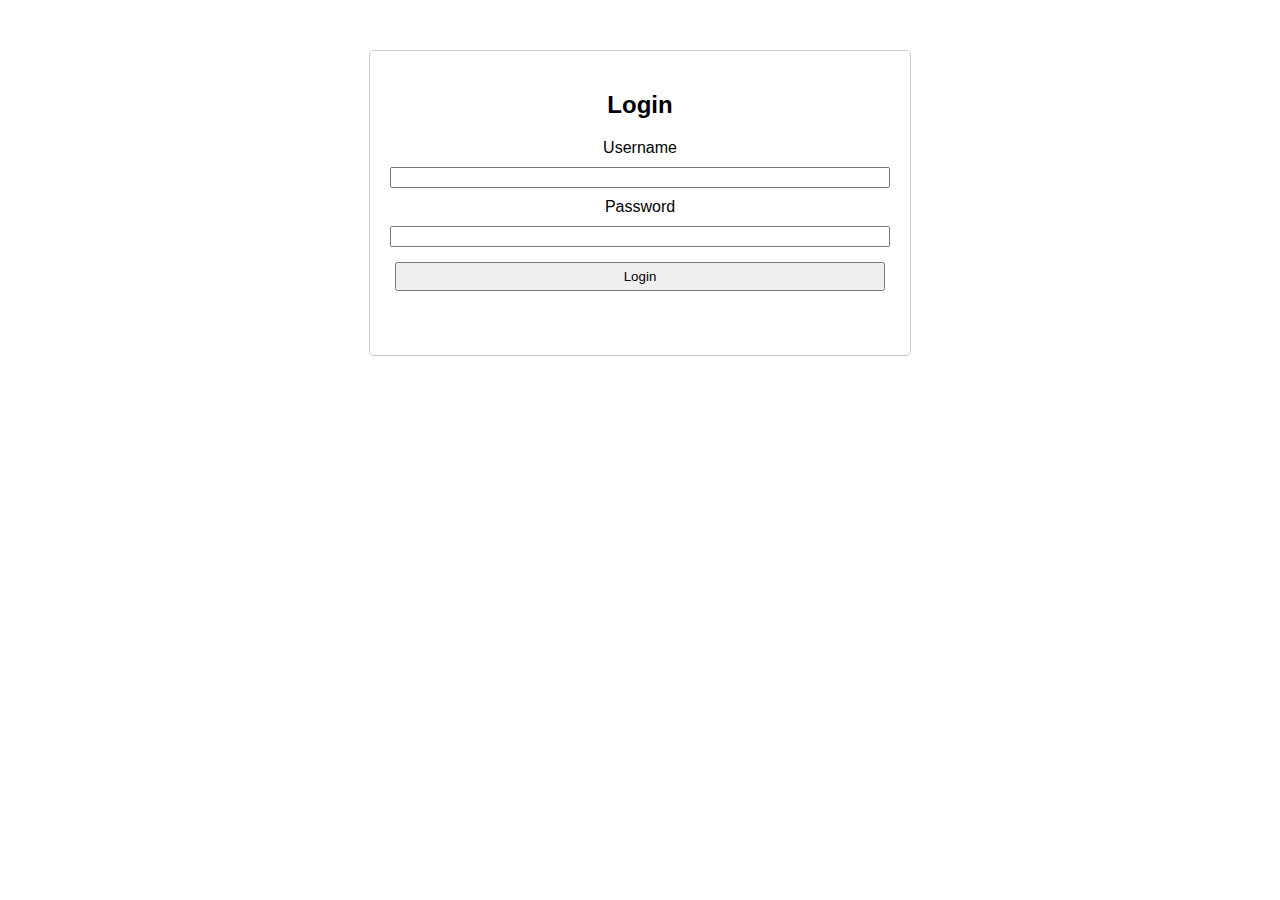
==== index.html @ c0935e93 "first commit" ====
<!DOCTYPE html>
<html lang="en">
<head>
  <meta charset="UTF-8">
  <meta name="viewport" content="width=device-width, initial-scale=1.0">
  <title>Dashboard Mahasiswa</title>
  <link rel="stylesheet" href="css/styles.css">
</head>
<body>
  <div class="dashboard-container">
    <h2>Dashboard Mahasiswa</h2>
    <button onclick="logout()">Logout</button>
    <table id="mahasiswaTable">
      <thead>
        <tr>
          <th>NPM</th>
          <th>Nama</th>
          <th>Kelas</th>
          <th>Aksi</th>
        </tr>
      </thead>
      <tbody id="mahasiswaTableBody">
      </tbody>
    </table>

    <h3>Tambah Mahasiswa</h3>
    <form id="addForm">
      <input type="text" id="npm" placeholder="NPM" required>
      <input type="text" id="nama" placeholder="Nama" required>
      <input type="text" id="kelas" placeholder="Kelas" required>
      <button type="submit">Tambah</button>
    </form>
  </div>

  <script src="js/dashboard.js"></script>
</body>
</html>
---- css/styles.css ----
body {
    font-family: Arial, sans-serif;
  }
  
  .login-container, .dashboard-container {
    max-width: 500px;
    margin: 50px auto;
    padding: 20px;
    border: 1px solid #ccc;
    border-radius: 5px;
    text-align: center;
  }
  
  .error-message {
    color: red;
    font-size: 0.9em;
  }
  
  table {
    width: 100%;
    margin-top: 20px;
    border-collapse: collapse;
  }
  
  th, td {
    border: 1px solid #ddd;
    padding: 8px;
    text-align: center;
  }
  
  button {
    padding: 5px 10px;
    margin: 5px;
    cursor: pointer;
  }
  
  form {
    display: flex;
    flex-direction: column;
    gap: 10px;
    margin-top: 20px;
  }
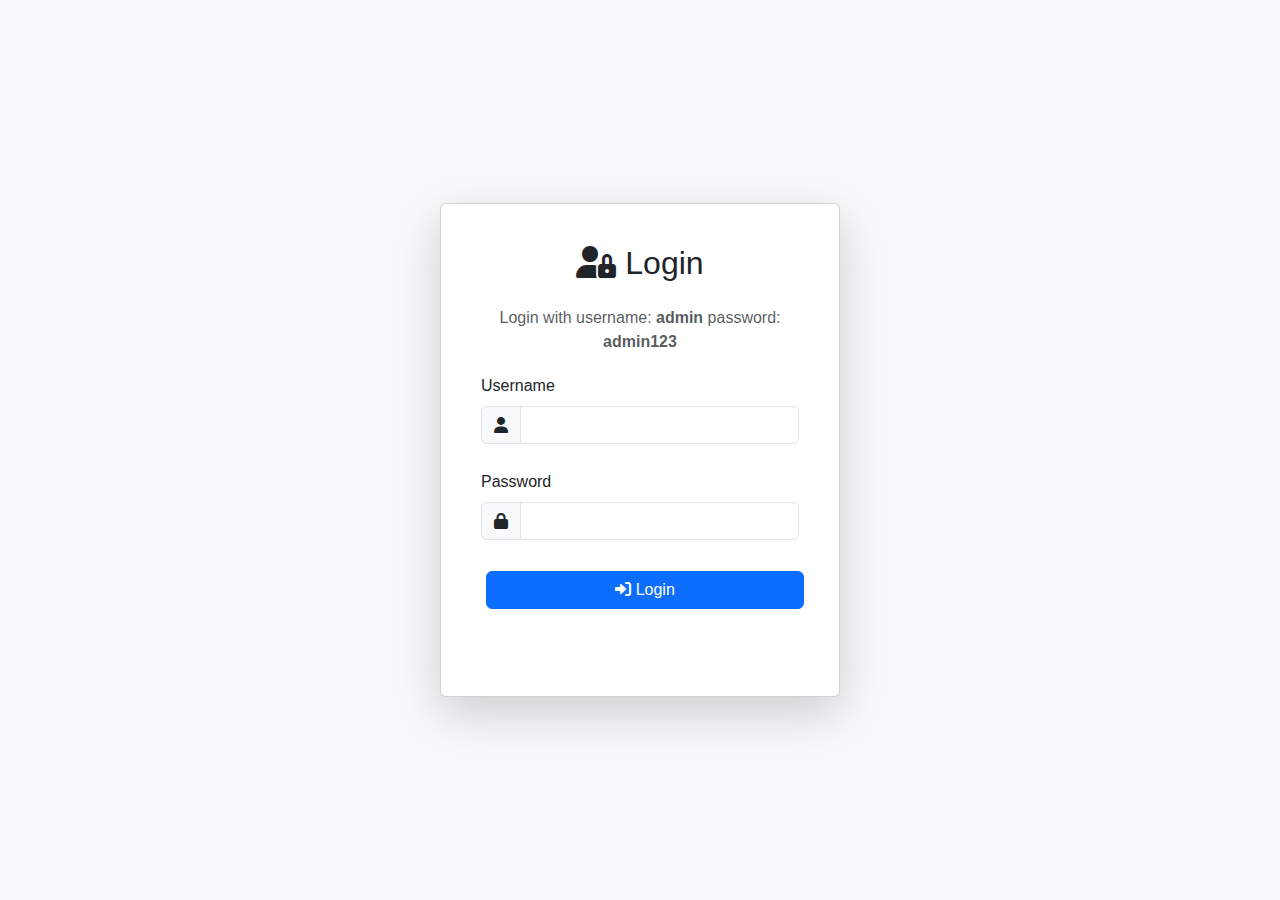
==== commit 86864d4d: "add style" ====
--- a/index.html
+++ b/index.html
@@ -4,34 +4,84 @@
   <meta charset="UTF-8">
   <meta name="viewport" content="width=device-width, initial-scale=1.0">
   <title>Dashboard Mahasiswa</title>
+  <!-- Bootstrap CSS -->
+  <link
+    href="https://cdnjs.cloudflare.com/ajax/libs/bootstrap/5.3.0/css/bootstrap.min.css"
+    rel="stylesheet"
+  />
+  <!-- Font Awesome -->
+  <link
+    rel="stylesheet"
+    href="https://cdnjs.cloudflare.com/ajax/libs/font-awesome/6.0.0-beta3/css/all.min.css"
+  />
   <link rel="stylesheet" href="css/styles.css">
 </head>
-<body>
-  <div class="dashboard-container">
-    <h2>Dashboard Mahasiswa</h2>
-    <button onclick="logout()">Logout</button>
-    <table id="mahasiswaTable">
-      <thead>
-        <tr>
-          <th>NPM</th>
-          <th>Nama</th>
-          <th>Kelas</th>
-          <th>Aksi</th>
-        </tr>
-      </thead>
-      <tbody id="mahasiswaTableBody">
-      </tbody>
-    </table>
+<body class="bg-light">
+  <div class="container my-5">
+    <div class="card shadow-lg p-4">
+      <div class="card-body">
+        <div class="d-flex justify-content-between align-items-center mb-4">
+          <h2><i class="fas fa-user-graduate"></i> Dashboard Mahasiswa</h2>
+          <button onclick="logout()" class="btn btn-danger"><i class="fas fa-sign-out-alt"></i> Logout</button>
+        </div>
 
-    <h3>Tambah Mahasiswa</h3>
-    <form id="addForm">
-      <input type="text" id="npm" placeholder="NPM" required>
-      <input type="text" id="nama" placeholder="Nama" required>
-      <input type="text" id="kelas" placeholder="Kelas" required>
-      <button type="submit">Tambah</button>
-    </form>
+        <!-- Table of students -->
+        <table class="table table-striped" id="mahasiswaTable">
+          <thead class="table-dark">
+            <tr>
+              <th>NPM</th>
+              <th>Nama</th>
+              <th>Kelas</th>
+              <th>Aksi</th>
+            </tr>
+          </thead>
+          <tbody id="mahasiswaTableBody"></tbody>
+        </table>
+
+        <!-- Add Student Form -->
+        <h3 class="mt-4">Tambah Mahasiswa</h3>
+        <form id="addForm" class="row g-3">
+          <div class="col-md-4">
+            <label for="npm" class="form-label">NPM</label>
+            <input type="text" id="npm" class="form-control" placeholder="NPM" required>
+          </div>
+          <div class="col-md-4">
+            <label for="nama" class="form-label">Nama</label>
+            <input type="text" id="nama" class="form-control" placeholder="Nama" required>
+          </div>
+          <div class="col-md-4">
+            <label for="kelas" class="form-label">Kelas</label>
+            <input type="text" id="kelas" class="form-control" placeholder="Kelas" required>
+          </div>
+          <div class="col-12">
+            <button type="submit" class="btn btn-primary w-100"><i class="fas fa-plus-circle"></i> Tambah</button>
+          </div>
+        </form>
+      </div>
+    </div>
   </div>
 
+  <!-- Delete Confirmation Modal -->
+  <div class="modal fade" id="deleteModal" tabindex="-1" aria-labelledby="deleteModalLabel" aria-hidden="true">
+    <div class="modal-dialog">
+      <div class="modal-content">
+        <div class="modal-header">
+          <h5 class="modal-title" id="deleteModalLabel">Konfirmasi Hapus</h5>
+          <button type="button" class="btn-close" data-bs-dismiss="modal" aria-label="Close"></button>
+        </div>
+        <div class="modal-body">
+          Apakah Anda yakin ingin menghapus mahasiswa ini?
+        </div>
+        <div class="modal-footer">
+          <button type="button" class="btn btn-secondary" data-bs-dismiss="modal">Batal</button>
+          <button type="button" class="btn btn-danger" id="confirmDelete">Hapus</button>
+        </div>
+      </div>
+    </div>
+  </div>
+
+  <!-- Bootstrap JS Bundle -->
+  <script src="https://cdnjs.cloudflare.com/ajax/libs/bootstrap/5.3.0/js/bootstrap.bundle.min.js"></script>
   <script src="js/dashboard.js"></script>
 </body>
 </html>
